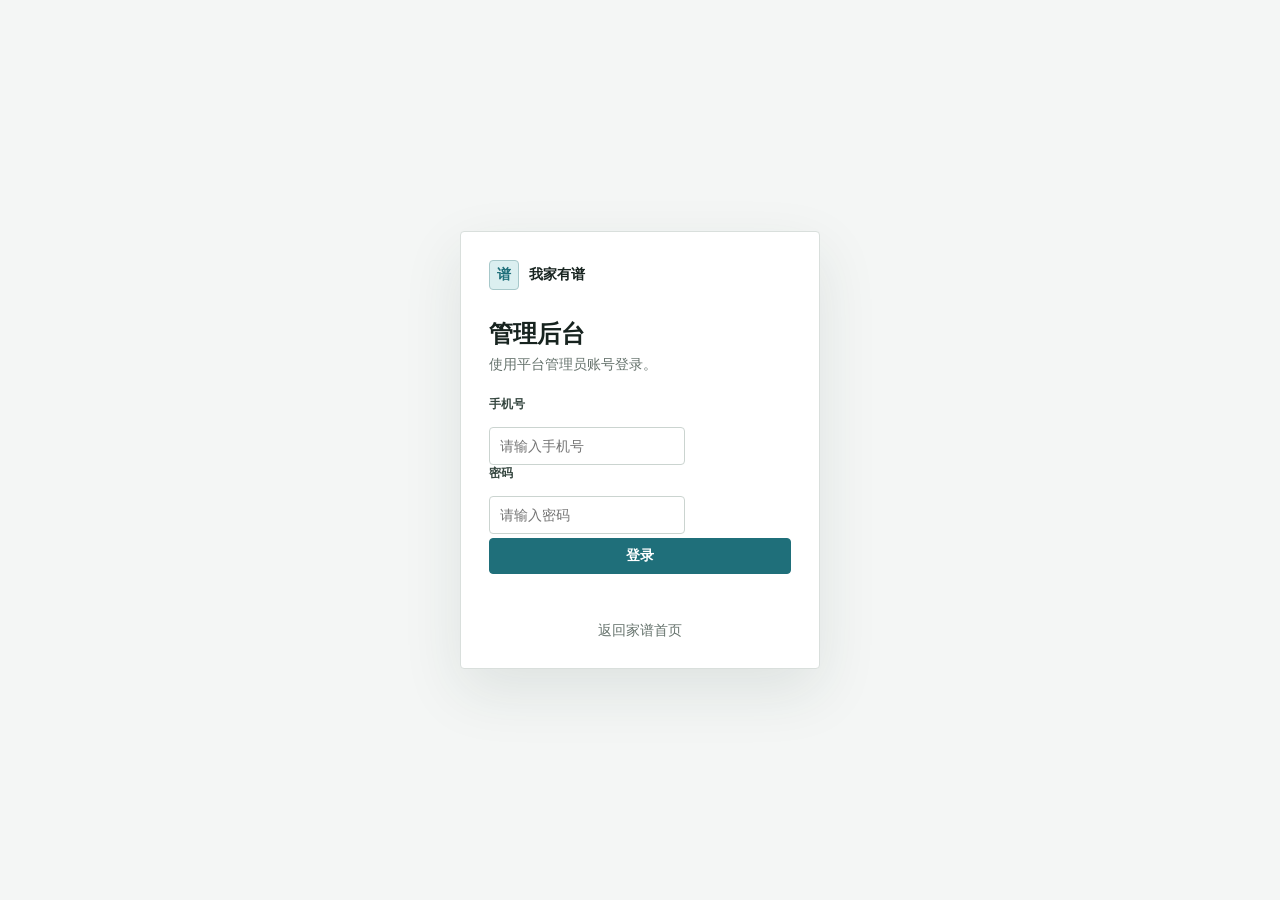
==== admin/index.html @ c9d7f6a3 "Add family administration and invitation flows" ====
<!doctype html>
<html lang="zh-CN">
<head>
  <meta charset="utf-8">
  <meta name="viewport" content="width=device-width,initial-scale=1">
  <title>我家有谱管理后台</title>
  <link rel="stylesheet" href="admin.css">
</head>
<body>
  <section class="login-screen" id="loginScreen">
    <form class="login-panel" id="adminLoginForm">
      <a class="brand" href="/"><span class="brand-mark">谱</span><span>我家有谱</span></a>
      <h1>管理后台</h1>
      <p>使用平台管理员账号登录。</p>
      <label for="adminPhone">手机号</label>
      <input id="adminPhone" inputmode="tel" autocomplete="username" required placeholder="请输入手机号">
      <label for="adminPassword">密码</label>
      <input id="adminPassword" type="password" autocomplete="current-password" required placeholder="请输入密码">
      <button class="button primary" type="submit">登录</button>
      <div class="form-message" id="loginMessage" role="status"></div>
      <a class="back-link" href="/">返回家谱首页</a>
    </form>
  </section>

  <div class="admin-shell" id="adminShell" hidden>
    <aside class="sidebar">
      <a class="brand sidebar-brand" href="/"><span class="brand-mark">谱</span><span>我家有谱</span></a>
      <nav id="adminNav" aria-label="后台导航">
        <button class="nav-item active" data-route="dashboard">总览</button>
        <button class="nav-item" data-route="families">家族管理</button>
        <button class="nav-item" data-route="accounts">账号管理</button>
        <button class="nav-item" data-route="invites">邀请管理</button>
        <button class="nav-item" data-route="audit">审计日志</button>
        <button class="nav-item" data-route="settings">系统设置</button>
      </nav>
      <button class="nav-item signout" id="adminSignOut">退出登录</button>
    </aside>

    <main class="workspace">
      <header class="topbar">
        <div>
          <h1 id="pageTitle">运营总览</h1>
          <p id="pageSubtitle">管理家族、容量与成员访问权限</p>
        </div>
        <div class="top-actions">
          <input id="globalSearch" type="search" placeholder="搜索家族编号或名称">
          <button class="button primary" id="createFamilyBtn">开通家族</button>
        </div>
      </header>

      <section class="state-view" data-view="loading" id="loadingState" hidden>
        <div class="skeleton wide"></div><div class="skeleton"></div><div class="skeleton"></div>
      </section>
      <section class="state-view" data-view="empty" id="emptyState" hidden>
        <h2>暂无数据</h2><p>开通第一个家族后，相关数据会显示在这里。</p>
      </section>
      <section class="state-view error" data-view="error" id="errorState" hidden>
        <h2>数据加载失败</h2><p id="errorText"></p><button class="button" id="retryBtn">重新加载</button>
      </section>

      <section id="dashboardView" class="view active">
        <div class="metrics" id="metrics"></div>
        <div class="section-head"><h2>容量预警</h2><button class="text-button" data-jump="families">查看全部家族</button></div>
        <div class="table-wrap"><table><thead><tr><th>家族</th><th>人物容量</th><th>账号容量</th><th>状态</th></tr></thead><tbody id="warningRows"></tbody></table></div>
      </section>

      <section id="familiesView" class="view">
        <div class="filters"><select id="familyStatusFilter"><option value="">全部状态</option><option value="active">已启用</option><option value="suspended">已停用</option><option value="expired">已到期</option></select></div>
        <div class="table-wrap"><table><thead><tr><th>家族编号</th><th>家族名称</th><th>人物</th><th>账号</th><th>负责人</th><th>状态</th><th>到期时间</th><th></th></tr></thead><tbody id="familyRows"></tbody></table></div>
      </section>

      <section id="accountsView" class="view"><div class="section-head"><h2>家族登录账号</h2><span>选择家族后管理成员角色与状态</span></div><div id="accountContent" class="empty-inline">请先从家族列表打开一个家族。</div></section>
      <section id="invitesView" class="view"><div class="section-head"><h2>二维码邀请</h2><button class="button primary" id="createInviteBtn" disabled>生成邀请</button></div><div id="inviteContent" class="empty-inline">请先从家族列表打开一个家族。</div></section>
      <section id="auditView" class="view"><div class="section-head"><h2>平台审计日志</h2></div><div class="table-wrap"><table><thead><tr><th>时间</th><th>动作</th><th>对象</th><th>家族</th><th>管理员</th></tr></thead><tbody id="auditRows"></tbody></table></div></section>
      <section id="settingsView" class="view"><div class="settings-grid"><label>默认人物容量<input id="defaultPersonLimit" type="number" min="1" value="500"></label><label>默认账号容量<input id="defaultAccountLimit" type="number" min="1" value="50"></label><label>默认邀请有效期（天）<input id="defaultInviteDays" type="number" min="1" value="7"></label></div><p class="muted">这些设置仅作为新建家族和邀请的默认值，实际限制由数据库强制执行。</p></section>
    </main>
  </div>

  <div class="modal-backdrop" id="modalBackdrop" hidden>
    <section class="modal" role="dialog" aria-modal="true" aria-labelledby="modalTitle">
      <header><h2 id="modalTitle">开通家族</h2><button class="icon-button" id="closeModal" aria-label="关闭">×</button></header>
      <form id="familyForm">
        <div class="form-grid"><label>家族名称<input name="name" required maxlength="120"></label><label>负责人邮箱<input name="ownerEmail" type="email" required></label><label>人物容量<input name="personLimit" type="number" min="1" value="500" required></label><label>账号容量<input name="accountLimit" type="number" min="1" value="50" required></label><label>套餐名称<input name="planName" value="standard"></label><label>到期时间<input name="expiresAt" type="date"></label></div>
        <div class="form-message" id="familyFormMessage"></div>
        <footer><button type="button" class="button" id="cancelModal">取消</button><button type="submit" class="button primary">确认开通</button></footer>
      </form>
    </section>
  </div>

  <div class="toast" id="toast" role="status"></div>
  <script src="../config.js"></script>
  <script src="../vendor/supabase-2.109.0.js"></script>
  <script src="../vendor/qrcode-generator-2.0.4.js"></script>
  <script type="module" src="admin-app.js"></script>
</body>
</html>
---- admin/admin.css ----
:root{--bg:#f4f6f5;--surface:#fff;--surface-2:#f8faf9;--line:#d9dfdc;--text:#17231f;--muted:#66736d;--accent:#1f6f7a;--accent-dark:#195b64;--danger:#a33d45;--radius:4px;font-family:"Microsoft YaHei","PingFang SC",system-ui,sans-serif;color-scheme:light}
*{box-sizing:border-box}[hidden]{display:none!important}body{margin:0;background:var(--bg);color:var(--text);font-size:14px}button,input,select{font:inherit;letter-spacing:0}button{cursor:pointer}.brand{display:flex;align-items:center;gap:10px;color:var(--text);font-weight:800;text-decoration:none}.brand-mark{display:grid;place-items:center;width:30px;height:30px;border:1px solid #a7c8ca;border-radius:var(--radius);background:#dbeff0;color:var(--accent)}
.login-screen{min-height:100dvh;display:grid;place-items:center;padding:24px}.login-panel{width:min(360px,100%);padding:28px;border:1px solid var(--line);border-radius:var(--radius);background:var(--surface);box-shadow:0 22px 60px rgba(31,62,53,.1)}.login-panel h1{margin:28px 0 6px;font-size:24px}.login-panel p{margin:0 0 22px;color:var(--muted)}label{display:grid;gap:7px;margin:0 0 14px;font-size:12px;font-weight:700;color:#364740}input,select{height:38px;padding:0 10px;border:1px solid #cbd4d0;border-radius:var(--radius);background:#fff;color:var(--text);outline:0}input:focus,select:focus{border-color:var(--accent);box-shadow:0 0 0 2px rgba(31,111,122,.12)}.back-link{display:block;margin-top:18px;color:var(--muted);text-align:center;text-decoration:none}.form-message{min-height:20px;margin-top:10px;color:var(--danger);font-size:12px}
.button{min-height:36px;padding:0 14px;border:1px solid #c8d1cd;border-radius:var(--radius);background:#fff;color:var(--text);font-weight:700;white-space:nowrap}.button:hover{background:#f1f5f3}.button:active{transform:translateY(1px)}.button:disabled{cursor:not-allowed;opacity:.5}.button.primary{border-color:var(--accent);background:var(--accent);color:#fff}.button.primary:hover{background:var(--accent-dark)}.login-panel .button{width:100%;margin-top:4px}
.admin-shell{min-height:100dvh;display:grid;grid-template-columns:208px 1fr}.sidebar{position:sticky;top:0;height:100dvh;padding:16px 12px;border-right:1px solid var(--line);background:#f8faf9}.sidebar-brand{height:44px;padding:0 8px;margin-bottom:20px}.sidebar nav{display:grid;gap:3px}.nav-item{width:100%;height:38px;padding:0 12px;border:0;border-radius:var(--radius);background:transparent;color:#405149;text-align:left;font-weight:700}.nav-item:hover,.nav-item.active{background:#e4eeee;color:#144f57}.nav-item.signout{position:absolute;left:12px;bottom:16px;width:184px;color:var(--danger)}
.workspace{min-width:0;padding:0 24px 32px}.topbar{height:72px;display:flex;align-items:center;justify-content:space-between;gap:20px;border-bottom:1px solid var(--line)}.topbar h1{margin:0;font-size:20px}.topbar p{margin:4px 0 0;color:var(--muted);font-size:12px}.top-actions{display:flex;align-items:center;gap:8px}.top-actions input{width:250px}.view{display:none;padding-top:22px}.view.active{display:block}.metrics{display:grid;grid-template-columns:repeat(4,minmax(150px,1fr));gap:1px;border:1px solid var(--line);background:var(--line)}.metric{min-height:104px;padding:18px;background:var(--surface)}.metric span{display:block;color:var(--muted);font-size:12px}.metric strong{display:block;margin-top:12px;font-size:28px;font-variant-numeric:tabular-nums}.section-head{display:flex;align-items:center;justify-content:space-between;gap:16px;margin:24px 0 10px}.section-head h2{margin:0;font-size:16px}.section-head span{color:var(--muted);font-size:12px}.text-button{border:0;background:transparent;color:var(--accent);font-weight:700}.filters{margin-bottom:10px}.filters select{min-width:150px}.table-wrap{overflow:auto;border:1px solid var(--line);background:var(--surface)}table{width:100%;border-collapse:collapse;white-space:nowrap}th,td{height:44px;padding:0 12px;border-bottom:1px solid #e7ebe9;text-align:left;font-size:12px}th{position:sticky;top:0;background:var(--surface-2);color:#50615a;font-weight:800}tbody tr:hover{background:#f6f9f7}.usage{font-variant-numeric:tabular-nums}.usage.warning{color:#9b5f19;font-weight:800}.status{font-weight:800}.status.active{color:#26704f}.status.suspended,.status.expired{color:var(--danger)}.row-action{border:0;background:transparent;color:var(--accent);font-weight:700}
.state-view{margin-top:22px;padding:24px;border:1px solid var(--line);background:var(--surface)}.state-view.error{border-color:#e4b8bc}.skeleton{height:42px;margin:8px 0;background:#e8ecea}.skeleton.wide{height:92px}.empty-inline{padding:34px;border:1px solid var(--line);background:#fff;color:var(--muted);text-align:center}.settings-grid{display:grid;grid-template-columns:repeat(3,minmax(180px,280px));gap:16px}.muted{color:var(--muted)}
.invite-result{display:grid;grid-template-columns:190px minmax(0,1fr);gap:20px;align-items:center;padding:18px;border:1px solid var(--line);background:#fff;text-align:left}.invite-result img{display:block;width:180px;height:180px;border:8px solid #fff}.invite-result input{width:100%;margin:8px 0}.invite-actions{display:flex;gap:8px;flex-wrap:wrap}
.detail-stack{display:grid;gap:14px}.family-config{padding:16px;border:1px solid var(--line);background:#fff}.detail-heading{display:flex;align-items:center;justify-content:space-between;gap:16px;margin-bottom:14px}.detail-heading>div{display:grid;gap:3px}.detail-heading strong{font-size:16px}.detail-heading span{color:var(--muted);font-size:12px}.family-config .form-grid{grid-template-columns:repeat(3,minmax(140px,1fr))}.family-config label{margin:0}.family-config select,.table-wrap select{min-width:110px}.row-action.danger{color:var(--danger)}
.modal-backdrop{position:fixed;z-index:20;inset:0;display:grid;place-items:center;padding:20px;background:rgba(25,35,31,.35)}.modal{width:min(680px,100%);border:1px solid var(--line);border-radius:var(--radius);background:#fff;box-shadow:0 24px 70px rgba(22,45,37,.18)}.modal>header{height:56px;display:flex;align-items:center;justify-content:space-between;padding:0 18px;border-bottom:1px solid var(--line)}.modal h2{margin:0;font-size:17px}.icon-button{width:32px;height:32px;border:0;border-radius:var(--radius);background:#eef2f0;color:#405149;font-size:20px}.modal form{padding:18px}.form-grid{display:grid;grid-template-columns:1fr 1fr;gap:4px 16px}.modal footer{display:flex;justify-content:flex-end;gap:8px;padding-top:8px}.toast{position:fixed;z-index:30;right:20px;bottom:20px;max-width:360px;padding:11px 14px;border:1px solid var(--line);border-radius:var(--radius);background:#173d42;color:#fff;opacity:0;transform:translateY(8px);pointer-events:none;transition:.2s}.toast.show{opacity:1;transform:none}
@media(max-width:900px){.admin-shell{grid-template-columns:64px 1fr}.sidebar{padding:12px 8px}.sidebar-brand span:last-child{display:none}.sidebar nav{margin-top:14px}.nav-item{padding:0 6px;text-align:center;font-size:11px}.nav-item.signout{left:8px;width:48px;font-size:0}.nav-item.signout:after{content:"退出";font-size:11px}.workspace{padding:0 14px 24px}.topbar{height:auto;min-height:74px;align-items:flex-start;padding:12px 0}.top-actions input{width:160px}.metrics{grid-template-columns:1fr 1fr}.settings-grid,.form-grid,.family-config .form-grid{grid-template-columns:1fr}}
@media(max-width:620px){.admin-shell{display:block}.sidebar{position:sticky;z-index:10;top:0;height:auto;display:flex;align-items:center;gap:4px;padding:6px;border-right:0;border-bottom:1px solid var(--line);overflow-x:auto}.sidebar-brand{display:none}.sidebar nav{display:flex;gap:2px;margin:0}.nav-item{width:auto;min-width:max-content;height:34px;padding:0 10px;text-align:center;font-size:11px}.nav-item.signout{position:static;width:auto;margin-left:auto;padding:0 10px;font-size:11px}.nav-item.signout:after{content:none}.topbar{display:grid}.top-actions{width:100%}.top-actions input{min-width:0;flex:1}.metrics{grid-template-columns:1fr 1fr}.workspace{padding:0 10px 24px}.modal-backdrop{padding:8px}.invite-result{grid-template-columns:1fr}.invite-result img{margin:auto}}
@media(prefers-reduced-motion:reduce){*{scroll-behavior:auto!important;transition:none!important}}
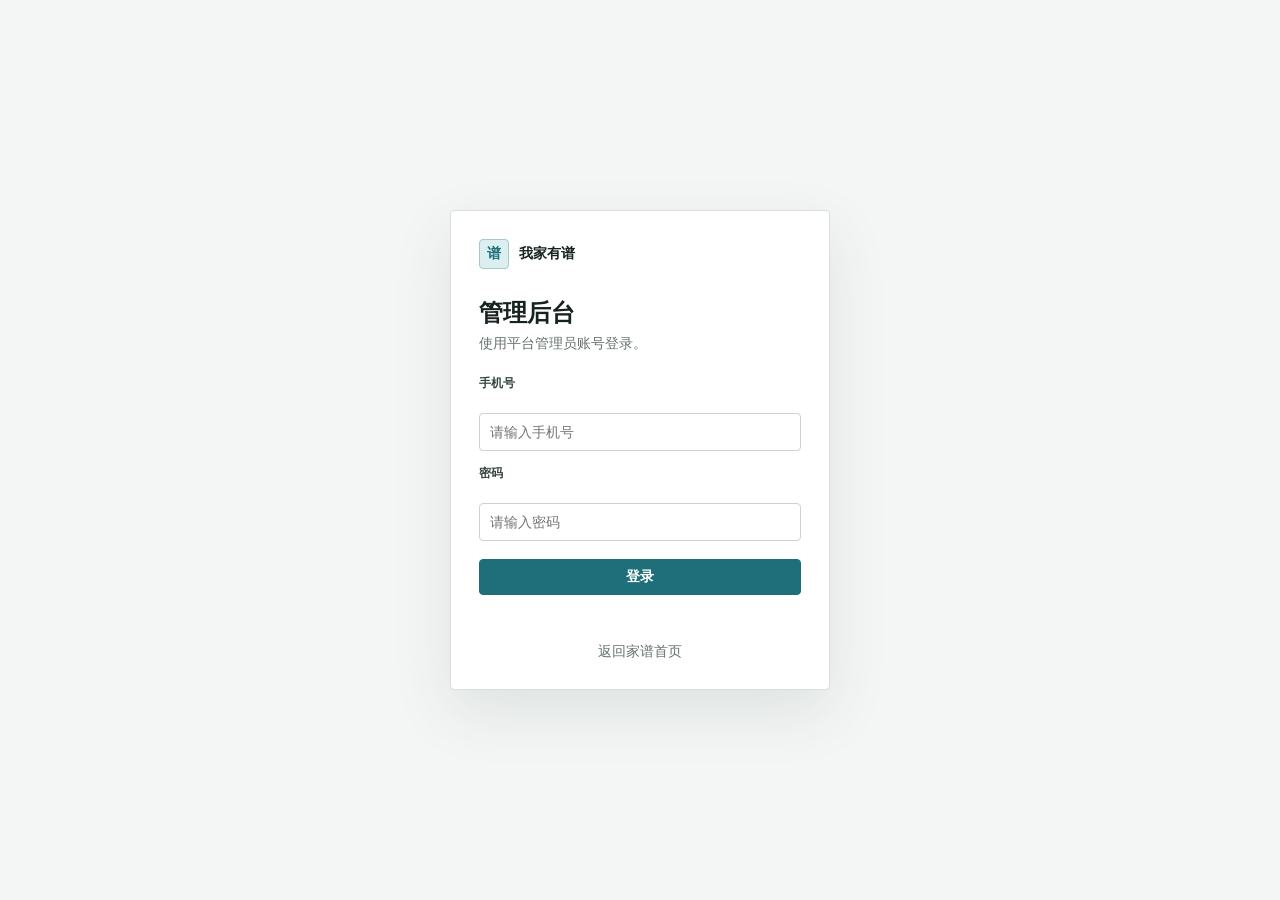
==== commit dbdd5937: "Publish password login and admin improvements" ====
--- a/admin/index.html
+++ b/admin/index.html
@@ -1,96 +1,131 @@
-<!doctype html>
-<html lang="zh-CN">
-<head>
-  <meta charset="utf-8">
-  <meta name="viewport" content="width=device-width,initial-scale=1">
-  <title>我家有谱管理后台</title>
-  <link rel="stylesheet" href="admin.css">
-</head>
-<body>
-  <section class="login-screen" id="loginScreen">
-    <form class="login-panel" id="adminLoginForm">
-      <a class="brand" href="/"><span class="brand-mark">谱</span><span>我家有谱</span></a>
-      <h1>管理后台</h1>
-      <p>使用平台管理员账号登录。</p>
-      <label for="adminPhone">手机号</label>
-      <input id="adminPhone" inputmode="tel" autocomplete="username" required placeholder="请输入手机号">
-      <label for="adminPassword">密码</label>
-      <input id="adminPassword" type="password" autocomplete="current-password" required placeholder="请输入密码">
-      <button class="button primary" type="submit">登录</button>
-      <div class="form-message" id="loginMessage" role="status"></div>
-      <a class="back-link" href="/">返回家谱首页</a>
-    </form>
-  </section>
-
-  <div class="admin-shell" id="adminShell" hidden>
-    <aside class="sidebar">
-      <a class="brand sidebar-brand" href="/"><span class="brand-mark">谱</span><span>我家有谱</span></a>
-      <nav id="adminNav" aria-label="后台导航">
-        <button class="nav-item active" data-route="dashboard">总览</button>
-        <button class="nav-item" data-route="families">家族管理</button>
-        <button class="nav-item" data-route="accounts">账号管理</button>
-        <button class="nav-item" data-route="invites">邀请管理</button>
-        <button class="nav-item" data-route="audit">审计日志</button>
-        <button class="nav-item" data-route="settings">系统设置</button>
-      </nav>
-      <button class="nav-item signout" id="adminSignOut">退出登录</button>
-    </aside>
-
-    <main class="workspace">
-      <header class="topbar">
-        <div>
-          <h1 id="pageTitle">运营总览</h1>
-          <p id="pageSubtitle">管理家族、容量与成员访问权限</p>
-        </div>
-        <div class="top-actions">
-          <input id="globalSearch" type="search" placeholder="搜索家族编号或名称">
-          <button class="button primary" id="createFamilyBtn">开通家族</button>
-        </div>
-      </header>
-
-      <section class="state-view" data-view="loading" id="loadingState" hidden>
-        <div class="skeleton wide"></div><div class="skeleton"></div><div class="skeleton"></div>
-      </section>
-      <section class="state-view" data-view="empty" id="emptyState" hidden>
-        <h2>暂无数据</h2><p>开通第一个家族后，相关数据会显示在这里。</p>
-      </section>
-      <section class="state-view error" data-view="error" id="errorState" hidden>
-        <h2>数据加载失败</h2><p id="errorText"></p><button class="button" id="retryBtn">重新加载</button>
-      </section>
-
-      <section id="dashboardView" class="view active">
-        <div class="metrics" id="metrics"></div>
-        <div class="section-head"><h2>容量预警</h2><button class="text-button" data-jump="families">查看全部家族</button></div>
-        <div class="table-wrap"><table><thead><tr><th>家族</th><th>人物容量</th><th>账号容量</th><th>状态</th></tr></thead><tbody id="warningRows"></tbody></table></div>
-      </section>
-
-      <section id="familiesView" class="view">
-        <div class="filters"><select id="familyStatusFilter"><option value="">全部状态</option><option value="active">已启用</option><option value="suspended">已停用</option><option value="expired">已到期</option></select></div>
-        <div class="table-wrap"><table><thead><tr><th>家族编号</th><th>家族名称</th><th>人物</th><th>账号</th><th>负责人</th><th>状态</th><th>到期时间</th><th></th></tr></thead><tbody id="familyRows"></tbody></table></div>
-      </section>
-
-      <section id="accountsView" class="view"><div class="section-head"><h2>家族登录账号</h2><span>选择家族后管理成员角色与状态</span></div><div id="accountContent" class="empty-inline">请先从家族列表打开一个家族。</div></section>
-      <section id="invitesView" class="view"><div class="section-head"><h2>二维码邀请</h2><button class="button primary" id="createInviteBtn" disabled>生成邀请</button></div><div id="inviteContent" class="empty-inline">请先从家族列表打开一个家族。</div></section>
-      <section id="auditView" class="view"><div class="section-head"><h2>平台审计日志</h2></div><div class="table-wrap"><table><thead><tr><th>时间</th><th>动作</th><th>对象</th><th>家族</th><th>管理员</th></tr></thead><tbody id="auditRows"></tbody></table></div></section>
-      <section id="settingsView" class="view"><div class="settings-grid"><label>默认人物容量<input id="defaultPersonLimit" type="number" min="1" value="500"></label><label>默认账号容量<input id="defaultAccountLimit" type="number" min="1" value="50"></label><label>默认邀请有效期（天）<input id="defaultInviteDays" type="number" min="1" value="7"></label></div><p class="muted">这些设置仅作为新建家族和邀请的默认值，实际限制由数据库强制执行。</p></section>
-    </main>
-  </div>
-
-  <div class="modal-backdrop" id="modalBackdrop" hidden>
-    <section class="modal" role="dialog" aria-modal="true" aria-labelledby="modalTitle">
-      <header><h2 id="modalTitle">开通家族</h2><button class="icon-button" id="closeModal" aria-label="关闭">×</button></header>
-      <form id="familyForm">
-        <div class="form-grid"><label>家族名称<input name="name" required maxlength="120"></label><label>负责人邮箱<input name="ownerEmail" type="email" required></label><label>人物容量<input name="personLimit" type="number" min="1" value="500" required></label><label>账号容量<input name="accountLimit" type="number" min="1" value="50" required></label><label>套餐名称<input name="planName" value="standard"></label><label>到期时间<input name="expiresAt" type="date"></label></div>
-        <div class="form-message" id="familyFormMessage"></div>
-        <footer><button type="button" class="button" id="cancelModal">取消</button><button type="submit" class="button primary">确认开通</button></footer>
-      </form>
-    </section>
-  </div>
-
-  <div class="toast" id="toast" role="status"></div>
-  <script src="../config.js"></script>
-  <script src="../vendor/supabase-2.109.0.js"></script>
-  <script src="../vendor/qrcode-generator-2.0.4.js"></script>
-  <script type="module" src="admin-app.js"></script>
-</body>
-</html>
+<!doctype html>
+<html lang="zh-CN">
+<head>
+  <meta charset="utf-8">
+  <meta name="viewport" content="width=device-width,initial-scale=1">
+  <title>我家有谱管理后台</title>
+  <link rel="stylesheet" href="admin.css">
+</head>
+<body>
+  <section class="login-screen" id="loginScreen">
+    <form class="login-panel" id="adminLoginForm">
+      <a class="brand" href="/"><span class="brand-mark">谱</span><span>我家有谱</span></a>
+      <h1>管理后台</h1>
+      <p>使用平台管理员账号登录。</p>
+      <div class="login-field">
+        <label for="adminPhone">手机号</label>
+        <input id="adminPhone" inputmode="tel" autocomplete="username" required placeholder="请输入手机号">
+      </div>
+      <div class="login-field">
+        <label for="adminPassword">密码</label>
+        <input id="adminPassword" type="password" autocomplete="current-password" required placeholder="请输入密码">
+      </div>
+      <button class="button primary" type="submit">登录</button>
+      <div class="form-message" id="loginMessage" role="status"></div>
+      <a class="back-link" href="/">返回家谱首页</a>
+    </form>
+  </section>
+
+  <div class="admin-shell" id="adminShell" hidden>
+    <aside class="sidebar">
+      <a class="brand sidebar-brand" href="/"><span class="brand-mark">谱</span><span>我家有谱</span></a>
+      <nav id="adminNav" aria-label="后台导航">
+        <button class="nav-item active" data-route="dashboard">总览</button>
+        <button class="nav-item" data-route="families">家族管理</button>
+        <button class="nav-item" data-route="accounts">账号管理</button>
+        <button class="nav-item" data-route="invites">邀请管理</button>
+        <button class="nav-item" data-route="audit">审计日志</button>
+        <button class="nav-item" data-route="settings">系统设置</button>
+      </nav>
+      <button class="nav-item signout" id="adminSignOut">退出登录</button>
+    </aside>
+
+    <main class="workspace">
+      <header class="topbar">
+        <div>
+          <h1 id="pageTitle">运营总览</h1>
+          <p id="pageSubtitle">管理家族、容量与成员访问权限</p>
+        </div>
+        <div class="top-actions">
+          <input id="globalSearch" type="search" placeholder="搜索家族编号或名称">
+          <button class="button primary" id="createFamilyBtn">开通家族</button>
+        </div>
+      </header>
+
+      <section class="state-view" data-view="loading" id="loadingState" hidden>
+        <div class="skeleton wide"></div><div class="skeleton"></div><div class="skeleton"></div>
+      </section>
+      <section class="state-view" data-view="empty" id="emptyState" hidden>
+        <h2>暂无数据</h2><p>开通第一个家族后，相关数据会显示在这里。</p>
+      </section>
+      <section class="state-view error" data-view="error" id="errorState" hidden>
+        <h2>数据加载失败</h2><p id="errorText"></p><button class="button" id="retryBtn">重新加载</button>
+      </section>
+
+      <section id="dashboardView" class="view active">
+        <div class="metrics" id="metrics"></div>
+        <div class="section-head"><h2>容量预警</h2><button class="text-button" data-jump="families">查看全部家族</button></div>
+        <div class="table-wrap"><table><thead><tr><th>家族</th><th>人物容量</th><th>账号容量</th><th>状态</th></tr></thead><tbody id="warningRows"></tbody></table></div>
+      </section>
+
+      <section id="familiesView" class="view">
+        <div class="filters"><select id="familyStatusFilter"><option value="">全部状态</option><option value="active">已启用</option><option value="suspended">已停用</option><option value="expired">已到期</option></select></div>
+        <div class="table-wrap"><table><thead><tr><th>家族编号</th><th>家族名称</th><th>人物</th><th>账号</th><th>负责人</th><th>状态</th><th>到期时间</th><th></th></tr></thead><tbody id="familyRows"></tbody></table></div>
+      </section>
+
+      <section id="accountsView" class="view">
+        <div class="section-head"><h2>家族详情与账号管理</h2><span>查看家族信息、调整容量并管理成员账号</span></div>
+        <div id="familyDetailSummary" class="empty-inline">请先从家族列表打开一个家族。</div>
+        <div class="member-tools">
+          <input id="memberPassword" type="password" placeholder="输入新密码后，可为某个成员直接重置">
+          <span class="muted">密码仅在点击重置时提交。</span>
+        </div>
+        <div id="accountContent" class="empty-inline">请先从家族列表打开一个家族。</div>
+      </section>
+
+      <section id="invitesView" class="view">
+        <div class="section-head"><h2>二维码邀请</h2><button class="button primary" id="createInviteBtn" disabled>生成邀请</button></div>
+        <div id="inviteContent" class="empty-inline">请先从家族列表打开一个家族。</div>
+      </section>
+
+      <section id="auditView" class="view">
+        <div class="section-head"><h2>平台审计日志</h2></div>
+        <div class="table-wrap"><table><thead><tr><th>时间</th><th>动作</th><th>对象</th><th>家族</th><th>管理员</th></tr></thead><tbody id="auditRows"></tbody></table></div>
+      </section>
+
+      <section id="settingsView" class="view">
+        <div class="settings-grid">
+          <label>默认人物容量<input id="defaultPersonLimit" type="number" min="1" value="500"></label>
+          <label>默认账号容量<input id="defaultAccountLimit" type="number" min="1" value="50"></label>
+          <label>默认邀请有效期（天）<input id="defaultInviteDays" type="number" min="1" value="7"></label>
+        </div>
+        <p class="muted">这些设置仅作为新建家族和邀请的默认值，实际限制由数据库强制执行。</p>
+      </section>
+    </main>
+  </div>
+
+  <div class="modal-backdrop" id="modalBackdrop" hidden>
+    <section class="modal" role="dialog" aria-modal="true" aria-labelledby="modalTitle">
+      <header><h2 id="modalTitle">开通家族</h2><button class="icon-button" id="closeModal" aria-label="关闭">×</button></header>
+      <form id="familyForm">
+        <div class="form-grid">
+          <label>家族名称<input name="name" required maxlength="120"></label>
+          <label>负责人邮箱<input name="ownerEmail" type="email" required></label>
+          <label>人物容量<input name="personLimit" type="number" min="1" value="500" required></label>
+          <label>账号容量<input name="accountLimit" type="number" min="1" value="50" required></label>
+          <label>套餐名称<input name="planName" value="standard"></label>
+          <label>到期时间<input name="expiresAt" type="date"></label>
+        </div>
+        <div class="form-message" id="familyFormMessage"></div>
+        <footer><button type="button" class="button" id="cancelModal">取消</button><button type="submit" class="button primary">确认开通</button></footer>
+      </form>
+    </section>
+  </div>
+
+  <div class="toast" id="toast" role="status"></div>
+  <script src="../config.js"></script>
+  <script src="../vendor/supabase-2.109.0.js"></script>
+  <script src="../vendor/qrcode-generator-2.0.4.js"></script>
+  <script type="module" src="admin-app.js"></script>
+</body>
+</html>
--- a/admin/admin.css
+++ b/admin/admin.css
@@ -1,13 +1,17 @@
-:root{--bg:#f4f6f5;--surface:#fff;--surface-2:#f8faf9;--line:#d9dfdc;--text:#17231f;--muted:#66736d;--accent:#1f6f7a;--accent-dark:#195b64;--danger:#a33d45;--radius:4px;font-family:"Microsoft YaHei","PingFang SC",system-ui,sans-serif;color-scheme:light}
-*{box-sizing:border-box}[hidden]{display:none!important}body{margin:0;background:var(--bg);color:var(--text);font-size:14px}button,input,select{font:inherit;letter-spacing:0}button{cursor:pointer}.brand{display:flex;align-items:center;gap:10px;color:var(--text);font-weight:800;text-decoration:none}.brand-mark{display:grid;place-items:center;width:30px;height:30px;border:1px solid #a7c8ca;border-radius:var(--radius);background:#dbeff0;color:var(--accent)}
-.login-screen{min-height:100dvh;display:grid;place-items:center;padding:24px}.login-panel{width:min(360px,100%);padding:28px;border:1px solid var(--line);border-radius:var(--radius);background:var(--surface);box-shadow:0 22px 60px rgba(31,62,53,.1)}.login-panel h1{margin:28px 0 6px;font-size:24px}.login-panel p{margin:0 0 22px;color:var(--muted)}label{display:grid;gap:7px;margin:0 0 14px;font-size:12px;font-weight:700;color:#364740}input,select{height:38px;padding:0 10px;border:1px solid #cbd4d0;border-radius:var(--radius);background:#fff;color:var(--text);outline:0}input:focus,select:focus{border-color:var(--accent);box-shadow:0 0 0 2px rgba(31,111,122,.12)}.back-link{display:block;margin-top:18px;color:var(--muted);text-align:center;text-decoration:none}.form-message{min-height:20px;margin-top:10px;color:var(--danger);font-size:12px}
-.button{min-height:36px;padding:0 14px;border:1px solid #c8d1cd;border-radius:var(--radius);background:#fff;color:var(--text);font-weight:700;white-space:nowrap}.button:hover{background:#f1f5f3}.button:active{transform:translateY(1px)}.button:disabled{cursor:not-allowed;opacity:.5}.button.primary{border-color:var(--accent);background:var(--accent);color:#fff}.button.primary:hover{background:var(--accent-dark)}.login-panel .button{width:100%;margin-top:4px}
-.admin-shell{min-height:100dvh;display:grid;grid-template-columns:208px 1fr}.sidebar{position:sticky;top:0;height:100dvh;padding:16px 12px;border-right:1px solid var(--line);background:#f8faf9}.sidebar-brand{height:44px;padding:0 8px;margin-bottom:20px}.sidebar nav{display:grid;gap:3px}.nav-item{width:100%;height:38px;padding:0 12px;border:0;border-radius:var(--radius);background:transparent;color:#405149;text-align:left;font-weight:700}.nav-item:hover,.nav-item.active{background:#e4eeee;color:#144f57}.nav-item.signout{position:absolute;left:12px;bottom:16px;width:184px;color:var(--danger)}
-.workspace{min-width:0;padding:0 24px 32px}.topbar{height:72px;display:flex;align-items:center;justify-content:space-between;gap:20px;border-bottom:1px solid var(--line)}.topbar h1{margin:0;font-size:20px}.topbar p{margin:4px 0 0;color:var(--muted);font-size:12px}.top-actions{display:flex;align-items:center;gap:8px}.top-actions input{width:250px}.view{display:none;padding-top:22px}.view.active{display:block}.metrics{display:grid;grid-template-columns:repeat(4,minmax(150px,1fr));gap:1px;border:1px solid var(--line);background:var(--line)}.metric{min-height:104px;padding:18px;background:var(--surface)}.metric span{display:block;color:var(--muted);font-size:12px}.metric strong{display:block;margin-top:12px;font-size:28px;font-variant-numeric:tabular-nums}.section-head{display:flex;align-items:center;justify-content:space-between;gap:16px;margin:24px 0 10px}.section-head h2{margin:0;font-size:16px}.section-head span{color:var(--muted);font-size:12px}.text-button{border:0;background:transparent;color:var(--accent);font-weight:700}.filters{margin-bottom:10px}.filters select{min-width:150px}.table-wrap{overflow:auto;border:1px solid var(--line);background:var(--surface)}table{width:100%;border-collapse:collapse;white-space:nowrap}th,td{height:44px;padding:0 12px;border-bottom:1px solid #e7ebe9;text-align:left;font-size:12px}th{position:sticky;top:0;background:var(--surface-2);color:#50615a;font-weight:800}tbody tr:hover{background:#f6f9f7}.usage{font-variant-numeric:tabular-nums}.usage.warning{color:#9b5f19;font-weight:800}.status{font-weight:800}.status.active{color:#26704f}.status.suspended,.status.expired{color:var(--danger)}.row-action{border:0;background:transparent;color:var(--accent);font-weight:700}
-.state-view{margin-top:22px;padding:24px;border:1px solid var(--line);background:var(--surface)}.state-view.error{border-color:#e4b8bc}.skeleton{height:42px;margin:8px 0;background:#e8ecea}.skeleton.wide{height:92px}.empty-inline{padding:34px;border:1px solid var(--line);background:#fff;color:var(--muted);text-align:center}.settings-grid{display:grid;grid-template-columns:repeat(3,minmax(180px,280px));gap:16px}.muted{color:var(--muted)}
-.invite-result{display:grid;grid-template-columns:190px minmax(0,1fr);gap:20px;align-items:center;padding:18px;border:1px solid var(--line);background:#fff;text-align:left}.invite-result img{display:block;width:180px;height:180px;border:8px solid #fff}.invite-result input{width:100%;margin:8px 0}.invite-actions{display:flex;gap:8px;flex-wrap:wrap}
-.detail-stack{display:grid;gap:14px}.family-config{padding:16px;border:1px solid var(--line);background:#fff}.detail-heading{display:flex;align-items:center;justify-content:space-between;gap:16px;margin-bottom:14px}.detail-heading>div{display:grid;gap:3px}.detail-heading strong{font-size:16px}.detail-heading span{color:var(--muted);font-size:12px}.family-config .form-grid{grid-template-columns:repeat(3,minmax(140px,1fr))}.family-config label{margin:0}.family-config select,.table-wrap select{min-width:110px}.row-action.danger{color:var(--danger)}
-.modal-backdrop{position:fixed;z-index:20;inset:0;display:grid;place-items:center;padding:20px;background:rgba(25,35,31,.35)}.modal{width:min(680px,100%);border:1px solid var(--line);border-radius:var(--radius);background:#fff;box-shadow:0 24px 70px rgba(22,45,37,.18)}.modal>header{height:56px;display:flex;align-items:center;justify-content:space-between;padding:0 18px;border-bottom:1px solid var(--line)}.modal h2{margin:0;font-size:17px}.icon-button{width:32px;height:32px;border:0;border-radius:var(--radius);background:#eef2f0;color:#405149;font-size:20px}.modal form{padding:18px}.form-grid{display:grid;grid-template-columns:1fr 1fr;gap:4px 16px}.modal footer{display:flex;justify-content:flex-end;gap:8px;padding-top:8px}.toast{position:fixed;z-index:30;right:20px;bottom:20px;max-width:360px;padding:11px 14px;border:1px solid var(--line);border-radius:var(--radius);background:#173d42;color:#fff;opacity:0;transform:translateY(8px);pointer-events:none;transition:.2s}.toast.show{opacity:1;transform:none}
-@media(max-width:900px){.admin-shell{grid-template-columns:64px 1fr}.sidebar{padding:12px 8px}.sidebar-brand span:last-child{display:none}.sidebar nav{margin-top:14px}.nav-item{padding:0 6px;text-align:center;font-size:11px}.nav-item.signout{left:8px;width:48px;font-size:0}.nav-item.signout:after{content:"退出";font-size:11px}.workspace{padding:0 14px 24px}.topbar{height:auto;min-height:74px;align-items:flex-start;padding:12px 0}.top-actions input{width:160px}.metrics{grid-template-columns:1fr 1fr}.settings-grid,.form-grid,.family-config .form-grid{grid-template-columns:1fr}}
-@media(max-width:620px){.admin-shell{display:block}.sidebar{position:sticky;z-index:10;top:0;height:auto;display:flex;align-items:center;gap:4px;padding:6px;border-right:0;border-bottom:1px solid var(--line);overflow-x:auto}.sidebar-brand{display:none}.sidebar nav{display:flex;gap:2px;margin:0}.nav-item{width:auto;min-width:max-content;height:34px;padding:0 10px;text-align:center;font-size:11px}.nav-item.signout{position:static;width:auto;margin-left:auto;padding:0 10px;font-size:11px}.nav-item.signout:after{content:none}.topbar{display:grid}.top-actions{width:100%}.top-actions input{min-width:0;flex:1}.metrics{grid-template-columns:1fr 1fr}.workspace{padding:0 10px 24px}.modal-backdrop{padding:8px}.invite-result{grid-template-columns:1fr}.invite-result img{margin:auto}}
-@media(prefers-reduced-motion:reduce){*{scroll-behavior:auto!important;transition:none!important}}
+:root{--bg:#f4f6f5;--surface:#fff;--surface-2:#f8faf9;--line:#d9dfdc;--text:#17231f;--muted:#66736d;--accent:#1f6f7a;--accent-dark:#195b64;--danger:#a33d45;--radius:4px;font-family:"Microsoft YaHei","PingFang SC",system-ui,sans-serif;color-scheme:light}
+*{box-sizing:border-box}[hidden]{display:none!important}body{margin:0;background:var(--bg);color:var(--text);font-size:14px}button,input,select{font:inherit;letter-spacing:0}button{cursor:pointer}.brand{display:flex;align-items:center;gap:10px;color:var(--text);font-weight:800;text-decoration:none}.brand-mark{display:grid;place-items:center;width:30px;height:30px;border:1px solid #a7c8ca;border-radius:var(--radius);background:#dbeff0;color:var(--accent)}
+.login-screen{min-height:100dvh;display:grid;place-items:center;padding:24px}.login-panel{width:min(380px,100%);padding:28px;border:1px solid var(--line);border-radius:var(--radius);background:var(--surface);box-shadow:0 22px 60px rgba(31,62,53,.1)}.login-panel h1{margin:28px 0 6px;font-size:24px}.login-panel p{margin:0 0 22px;color:var(--muted)}.login-field{display:grid;gap:7px;margin:0 0 14px}.login-field label{font-size:12px;font-weight:700;color:#364740}
+label{display:grid;gap:7px;margin:0 0 14px;font-size:12px;font-weight:700;color:#364740}input,select{width:100%;height:38px;padding:0 10px;border:1px solid #cbd4d0;border-radius:var(--radius);background:#fff;color:var(--text);outline:0}input:focus,select:focus{border-color:var(--accent);box-shadow:0 0 0 2px rgba(31,111,122,.12)}.back-link{display:block;margin-top:18px;color:var(--muted);text-align:center;text-decoration:none}.form-message{min-height:20px;margin-top:10px;color:var(--danger);font-size:12px}
+.button{min-height:36px;padding:0 14px;border:1px solid #c8d1cd;border-radius:var(--radius);background:#fff;color:var(--text);font-weight:700;white-space:nowrap}.button:hover{background:#f1f5f3}.button:active{transform:translateY(1px)}.button:disabled{cursor:not-allowed;opacity:.5}.button.primary{border-color:var(--accent);background:var(--accent);color:#fff}.button.primary:hover{background:var(--accent-dark)}.login-panel .button{width:100%;margin-top:4px}
+.admin-shell{min-height:100dvh;display:grid;grid-template-columns:208px 1fr}.sidebar{position:sticky;top:0;height:100dvh;padding:16px 12px;border-right:1px solid var(--line);background:#f8faf9}.sidebar-brand{height:44px;padding:0 8px;margin-bottom:20px}.sidebar nav{display:grid;gap:3px}.nav-item{width:100%;height:38px;padding:0 12px;border:0;border-radius:var(--radius);background:transparent;color:#405149;text-align:left;font-weight:700}.nav-item:hover,.nav-item.active{background:#e4eeee;color:#144f57}.nav-item.signout{position:absolute;left:12px;bottom:16px;width:184px;color:var(--danger)}
+.workspace{min-width:0;padding:0 24px 32px}.topbar{height:72px;display:flex;align-items:center;justify-content:space-between;gap:20px;border-bottom:1px solid var(--line)}.topbar h1{margin:0;font-size:20px}.topbar p{margin:4px 0 0;color:var(--muted);font-size:12px}.top-actions{display:flex;align-items:center;gap:8px}.top-actions input{width:250px}.view{display:none;padding-top:22px}.view.active{display:block}
+.metrics{display:grid;grid-template-columns:repeat(4,minmax(150px,1fr));gap:1px;border:1px solid var(--line);background:var(--line)}.metric{min-height:104px;padding:18px;background:var(--surface)}.metric span{display:block;color:var(--muted);font-size:12px}.metric strong{display:block;margin-top:12px;font-size:28px;font-variant-numeric:tabular-nums}
+.section-head{display:flex;align-items:center;justify-content:space-between;gap:16px;margin:24px 0 10px}.section-head h2{margin:0;font-size:16px}.section-head span{color:var(--muted);font-size:12px}.text-button{border:0;background:transparent;color:var(--accent);font-weight:700}.filters{margin-bottom:10px}.filters select{min-width:150px}.table-wrap{overflow:auto;border:1px solid var(--line);background:var(--surface)}table{width:100%;border-collapse:collapse;white-space:nowrap}th,td{height:44px;padding:0 12px;border-bottom:1px solid #e7ebe9;text-align:left;font-size:12px}th{position:sticky;top:0;background:var(--surface-2);color:#50615a;font-weight:800}tbody tr:hover{background:#f6f9f7}.usage{font-variant-numeric:tabular-nums}.usage.warning{color:#9b5f19;font-weight:800}.status{font-weight:800}.status.active{color:#26704f}.status.suspended,.status.expired{color:var(--danger)}.row-action{border:0;background:transparent;color:var(--accent);font-weight:700}
+.state-view{margin-top:22px;padding:24px;border:1px solid var(--line);background:var(--surface)}.state-view.error{border-color:#e4b8bc}.skeleton{height:42px;margin:8px 0;background:#e8ecea}.skeleton.wide{height:92px}.empty-inline{padding:34px;border:1px solid var(--line);background:#fff;color:var(--muted);text-align:center}.settings-grid{display:grid;grid-template-columns:repeat(3,minmax(180px,280px));gap:16px}.muted{color:var(--muted)}
+.family-summary{display:grid;grid-template-columns:repeat(4,minmax(140px,1fr));gap:1px;margin-bottom:14px;border:1px solid var(--line);background:var(--line)}.summary-card{padding:14px;background:#fff}.summary-card span{display:block;color:var(--muted);font-size:12px}.summary-card strong{display:block;margin-top:8px;font-size:18px}.summary-card small{display:block;margin-top:6px;color:var(--muted);font-size:11px}
+.member-tools{display:flex;align-items:center;gap:10px;margin-bottom:12px}.member-tools input{width:min(320px,100%)}.detail-stack{display:grid;gap:14px}.family-config{padding:16px;border:1px solid var(--line);background:#fff}.detail-heading{display:flex;align-items:center;justify-content:space-between;gap:16px;margin-bottom:14px}.detail-heading>div{display:grid;gap:3px}.detail-heading strong{font-size:16px}.detail-heading span{color:var(--muted);font-size:12px}.family-config .form-grid{grid-template-columns:repeat(3,minmax(140px,1fr))}.family-config label{margin:0}.family-config select,.table-wrap select{min-width:110px}.row-action.danger{color:var(--danger)}
+.invite-result{display:grid;grid-template-columns:190px minmax(0,1fr);gap:20px;align-items:center;padding:18px;border:1px solid var(--line);background:#fff;text-align:left}.invite-result img{display:block;width:180px;height:180px;border:8px solid #fff}.invite-result input{width:100%;margin:8px 0}.invite-actions{display:flex;gap:8px;flex-wrap:wrap}
+.modal-backdrop{position:fixed;z-index:20;inset:0;display:grid;place-items:center;padding:20px;background:rgba(25,35,31,.35)}.modal{width:min(680px,100%);border:1px solid var(--line);border-radius:var(--radius);background:#fff;box-shadow:0 24px 70px rgba(22,45,37,.18)}.modal>header{height:56px;display:flex;align-items:center;justify-content:space-between;padding:0 18px;border-bottom:1px solid var(--line)}.modal h2{margin:0;font-size:17px}.icon-button{width:32px;height:32px;border:0;border-radius:var(--radius);background:#eef2f0;color:#405149;font-size:20px}.modal form{padding:18px}.form-grid{display:grid;grid-template-columns:1fr 1fr;gap:4px 16px}.modal footer{display:flex;justify-content:flex-end;gap:8px;padding-top:8px}.toast{position:fixed;z-index:30;right:20px;bottom:20px;max-width:360px;padding:11px 14px;border:1px solid var(--line);border-radius:var(--radius);background:#173d42;color:#fff;opacity:0;transform:translateY(8px);pointer-events:none;transition:.2s}.toast.show{opacity:1;transform:none}
+@media(max-width:900px){.admin-shell{grid-template-columns:64px 1fr}.sidebar{padding:12px 8px}.sidebar-brand span:last-child{display:none}.sidebar nav{margin-top:14px}.nav-item{padding:0 6px;text-align:center;font-size:11px}.nav-item.signout{left:8px;width:48px;font-size:0}.nav-item.signout:after{content:"退出";font-size:11px}.workspace{padding:0 14px 24px}.topbar{height:auto;min-height:74px;align-items:flex-start;padding:12px 0}.top-actions input{width:160px}.metrics,.family-summary{grid-template-columns:1fr 1fr}.settings-grid,.form-grid,.family-config .form-grid{grid-template-columns:1fr}.member-tools{display:grid;grid-template-columns:1fr}}
+@media(max-width:620px){.admin-shell{display:block}.sidebar{position:sticky;z-index:10;top:0;height:auto;display:flex;align-items:center;gap:4px;padding:6px;border-right:0;border-bottom:1px solid var(--line);overflow-x:auto}.sidebar-brand{display:none}.sidebar nav{display:flex;gap:2px;margin:0}.nav-item{width:auto;min-width:max-content;height:34px;padding:0 10px;text-align:center;font-size:11px}.nav-item.signout{position:static;width:auto;margin-left:auto;padding:0 10px;font-size:11px}.nav-item.signout:after{content:none}.topbar{display:grid}.top-actions{width:100%}.top-actions input{min-width:0;flex:1}.metrics,.family-summary{grid-template-columns:1fr 1fr}.workspace{padding:0 10px 24px}.modal-backdrop{padding:8px}.invite-result{grid-template-columns:1fr}.invite-result img{margin:auto}}
+@media(prefers-reduced-motion:reduce){*{scroll-behavior:auto!important;transition:none!important}}
